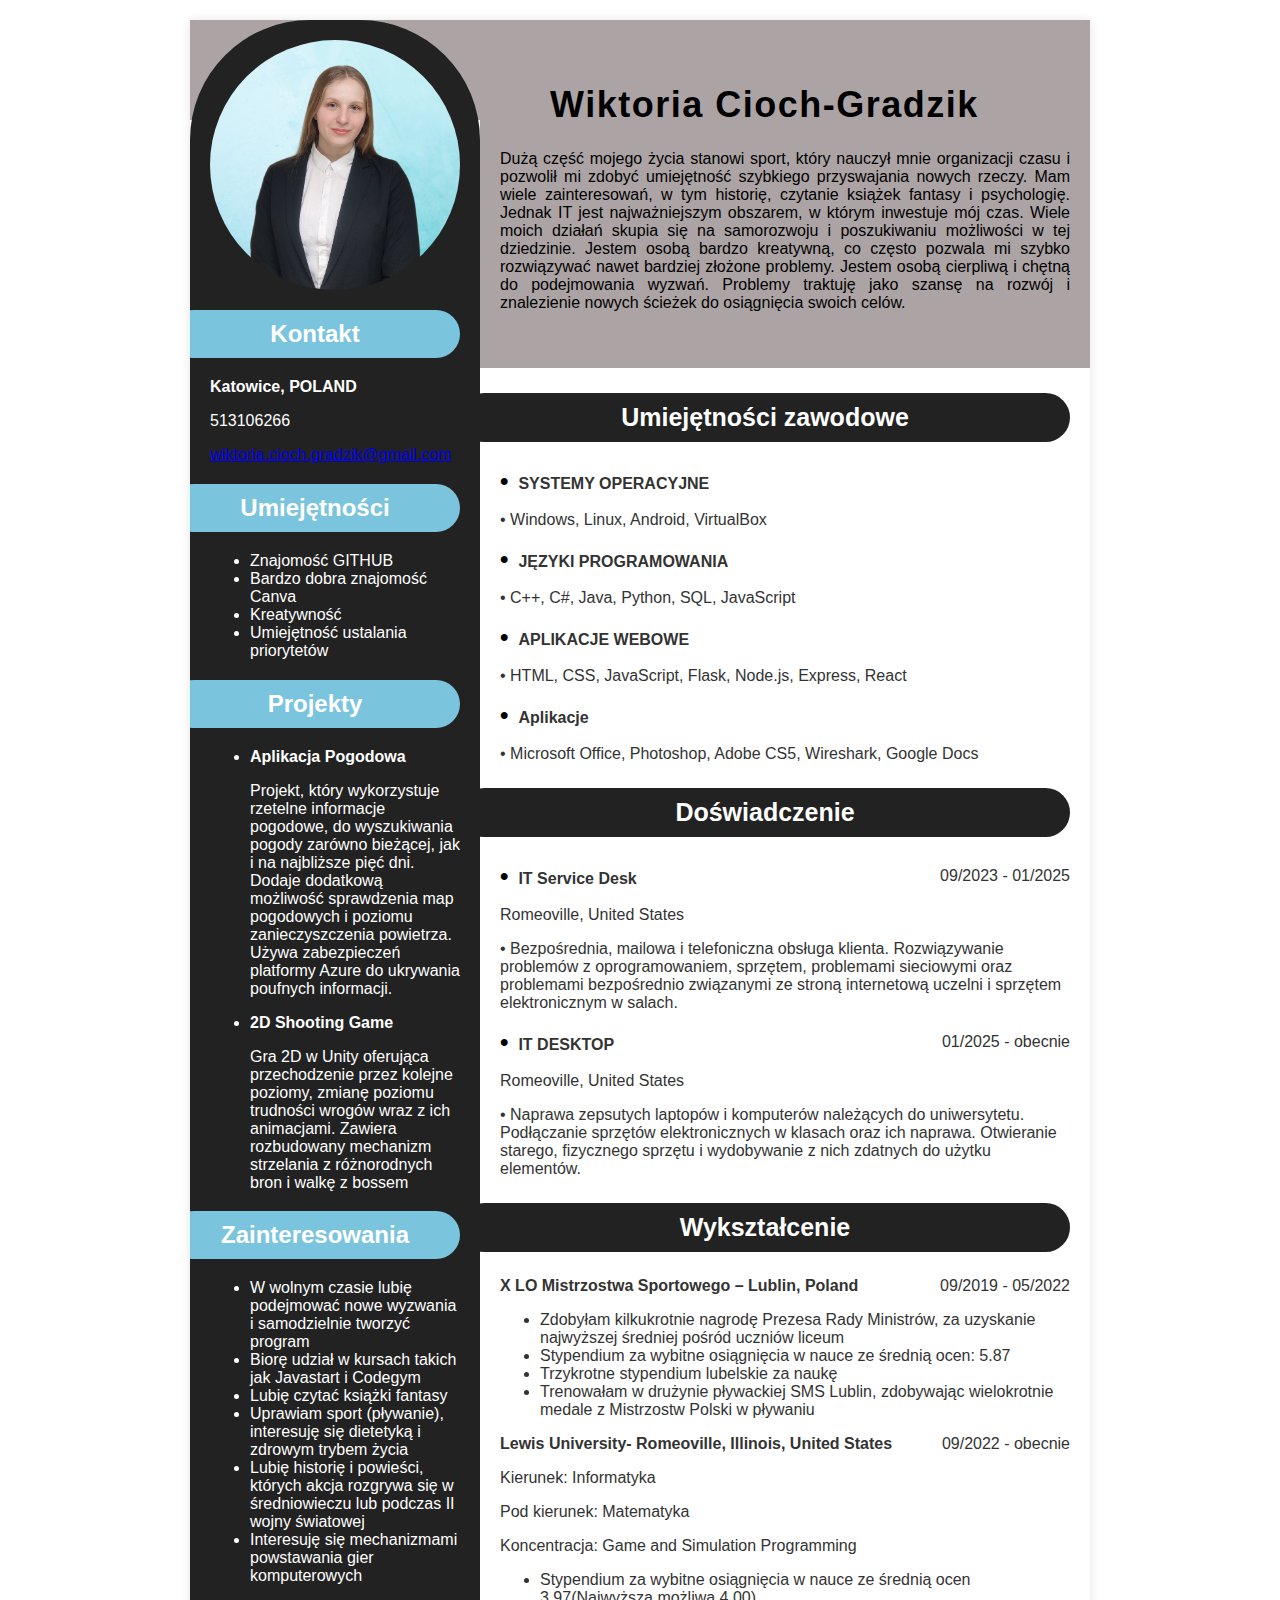
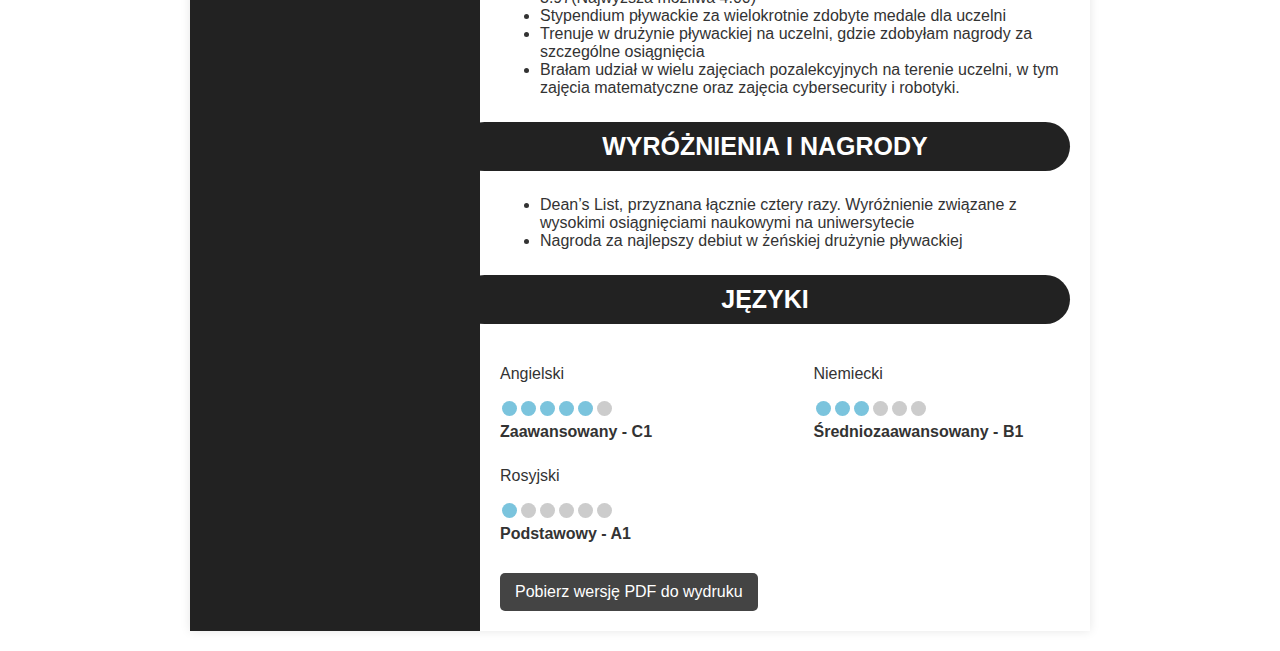
==== index.html @ f5f0afce "Rename main.html to index.html" ====
<!DOCTYPE html>
<html lang="pl">
<head>
    <meta charset="UTF-8">
    <meta name="viewport" content="width=device-width, initial-scale=1.0">
    <title>CV - Wiktoria Cioch-Gradzik</title>
    <link rel="stylesheet" href="styles.css">
</head>
<body>
    <div class="cv-container">
        <aside class="sidebar">
            <div class="photo"></div>
            <section class="contact">
                <h2>Kontakt</h2>
                <p><strong>Katowice, POLAND</strong></p>
                <p>513106266</p>
                <p><a href="wiktoria.cioch.gradzik@gmail.com">wiktoria.cioch.gradzik@gmail.com</a></p>
            </section>
            <section class="skills">
                <h2>Umiejętności</h2>
                <ul>
                    <li>Znajomość GITHUB</li>
                    <li>Bardzo dobra znajomość Canva</li>
                    <li>Kreatywność</li>
                    <li>Umiejętność ustalania priorytetów</li>
                </ul>
            </section>
            <section class="projects">
                <h2>Projekty</h2>
                <ul>
                    <li>Aplikacja Pogodowa</li>
                    <p>Projekt, który wykorzystuje rzetelne informacje pogodowe, do wyszukiwania pogody zarówno bieżącej, jak i na najbliższe pięć dni. 
                        Dodaje dodatkową możliwość sprawdzenia map pogodowych i poziomu zanieczyszczenia powietrza. Używa zabezpieczeń platformy Azure 
                        do ukrywania poufnych informacji.</p>
                    <li>2D Shooting Game</li>
                    <p>Gra 2D w Unity oferująca przechodzenie przez kolejne poziomy, zmianę poziomu trudności wrogów wraz z ich animacjami. 
                        Zawiera rozbudowany mechanizm strzelania z różnorodnych bron i walkę z bossem</p>
                    
                </ul>
            </section>
            <section class="interest">
                <h2>Zainteresowania</h2>
                <ul>
                    <li>W wolnym czasie lubię podejmować nowe wyzwania i samodzielnie tworzyć program</li>
                    <li>Biorę udział w kursach takich jak Javastart i Codegym</li>
                    <li>Lubię czytać książki fantasy</li>
                    <li>Uprawiam sport (pływanie), interesuję się dietetyką i zdrowym trybem życia</li>
                    <li>Lubię historię i powieści, których akcja rozgrywa się w średniowieczu lub podczas II wojny światowej</li>
                    <li>Interesuję się mechanizmami powstawania gier komputerowych</li>
                </ul>
            </section>
        </aside>
        <main class="content">
            <header>
                <h1>Wiktoria Cioch-Gradzik</h1>
                <p>Dużą część mojego życia stanowi sport, który nauczył mnie organizacji czasu i pozwolił mi zdobyć umiejętność szybkiego przyswajania nowych rzeczy. Mam wiele zainteresowań, w tym historię, czytanie książek fantasy i psychologię. Jednak IT jest najważniejszym obszarem, w którym inwestuje mój czas. 
                    Wiele moich działań skupia się na samorozwoju i poszukiwaniu możliwości w tej dziedzinie. Jestem osobą bardzo kreatywną, co często pozwala mi szybko rozwiązywać nawet bardziej złożone problemy. Jestem osobą cierpliwą i chętną do podejmowania wyzwań. Problemy traktuję jako szansę 
                    na rozwój i znalezienie nowych ścieżek do osiągnięcia swoich celów. 
                </p>
            </header>
            <section class="wskills">
                <h3>Umiejętności zawodowe</h3>
                <p><strong>SYSTEMY OPERACYJNE</strong></p>
                <p>• Windows, Linux, Android, VirtualBox</p>
                <p><strong>JĘZYKI PROGRAMOWANIA</strong></p>
                <p>• C++, C#, Java, Python, SQL, JavaScript</p>
                <p><strong>APLIKACJE WEBOWE</strong></p>
                <p>• HTML, CSS, JavaScript, Flask, Node.js, Express, React</p>
                <p><strong>Aplikacje</strong></p>
                <p>• Microsoft Office, Photoshop, Adobe CS5, Wireshark, Google Docs</p>
            </section>
            <section class="experience">
                <h3>Doświadczenie</h3>
                <p><strong>IT Service Desk</strong> <span class="date">09/2023 - 01/2025</span></p>
                <p>Romeoville, United States</p>
                <p>• Bezpośrednia, mailowa i telefoniczna obsługa klienta. Rozwiązywanie problemów z oprogramowaniem, sprzętem, problemami sieciowymi oraz problemami 
                    bezpośrednio związanymi ze stroną internetową uczelni i sprzętem elektronicznym w salach.</p>
                <p><strong>IT DESKTOP</strong> <span class="date">01/2025 - obecnie</span></p>
                <p>Romeoville, United States</p>
                <p>• Naprawa zepsutych laptopów i komputerów należących do uniwersytetu. Podłączanie sprzętów elektronicznych 
                    w klasach oraz ich naprawa. Otwieranie starego, fizycznego sprzętu i wydobywanie z nich zdatnych do użytku elementów.</p>
            </section>
            <section class="education">
                <h3>Wykształcenie</h3>
                <p><strong>X LO Mistrzostwa Sportowego – Lublin, Poland</strong> <span class="date">09/2019 - 05/2022</span></p>
                <ul>
                    <li>Zdobyłam kilkukrotnie nagrodę Prezesa Rady Ministrów, za uzyskanie najwyższej średniej pośród uczniów liceum</li>
                    <li>Stypendium za wybitne osiągnięcia w nauce ze średnią ocen: 5.87</li>
                    <li>Trzykrotne stypendium lubelskie za naukę</li>
                    <li>Trenowałam w drużynie pływackiej SMS Lublin, zdobywając wielokrotnie medale z Mistrzostw Polski w pływaniu</li>
                </ul>
                <p><strong>Lewis University- Romeoville, Illinois, United States</strong> <span class="date">09/2022 - obecnie</span></p>
                <p>Kierunek: Informatyka</p>
                <p>Pod kierunek: Matematyka</p>
                <p>Koncentracja: Game and Simulation Programming</p>
                <ul>
                    <li>Stypendium za wybitne osiągnięcia w nauce ze średnią ocen 3.97(Najwyższa możliwa 4.00)</li>
                    <li>Stypendium pływackie za wielokrotnie zdobyte medale dla uczelni</li>
                    <li>Trenuje w drużynie pływackiej na uczelni, gdzie zdobyłam nagrody za szczególne osiągnięcia</li>
                    <li>Brałam udział w wielu zajęciach pozalekcyjnych na terenie uczelni, w tym zajęcia matematyczne oraz zajęcia cybersecurity i robotyki.</li>
                </ul>
            </section>
            <section class="awards">
                <h3>WYRÓŻNIENIA I NAGRODY</h3>
                <ul>
                    <li>Dean’s List, przyznana łącznie cztery razy. Wyróżnienie związane z wysokimi osiągnięciami naukowymi na uniwersytecie </li>
                    <li>Nagroda za najlepszy debiut w żeńskiej drużynie pływackiej</li>
                </ul>
            </section>
            <section class="languages">
                <h3>JĘZYKI</h3>
                <div class="language-section">
                    <div class="language">
                        <p>Angielski</p>
                        <div class="proficiency">
                            <div class="dots">
                                <div class="dot filled"></div>
                                <div class="dot filled"></div>
                                <div class="dot filled"></div>
                                <div class="dot filled"></div>
                                <div class="dot filled"></div>
                                <div class="dot"></div>
                            </div>
                            <span>Zaawansowany - C1</span>
                        </div>
                    </div>
                    <div class="language">
                        <p>Niemiecki</p>
                        <div class="proficiency">
                            <div class="dots">
                                <div class="dot filled"></div>
                                <div class="dot filled"></div>
                                <div class="dot filled"></div>
                                <div class="dot"></div>
                                <div class="dot"></div>
                                <div class="dot"></div>
                            </div>
                            <span>Średniozaawansowany - B1</span>
                        </div>
                    </div>
                    <div class="language">
                        <p>Rosyjski<p>
                        <div class="proficiency">
                            <div class="dots">
                                <div class="dot filled"></div>
                                <div class="dot"></div>
                                <div class="dot"></div>
                                <div class="dot"></div>
                                <div class="dot"></div>
                                <div class="dot"></div>
                            </div>
                            <span>Podstawowy - A1</span>
                        </div>
                    </div>
                </div>
            </section>
            <a href="cv1.pdf" download class="download-pdf">Pobierz wersję PDF do wydruku</a>
        </main>
    </div>
</body>
</html>
---- styles.css ----
body {
    font-family: Arial, sans-serif;
    background-color: #ffffff;
    color: #333;
    margin: 0;
    padding: 0;
}
header {
    background-color: #aca4a4; 
    color: rgb(0, 0, 0); 
    padding: 40px 20px; 
    text-align: center;
    width: calc(100% + 40px); 
    margin: -20px 20px 20px -20px; 
    box-sizing: border-box; 
    text-align: justify;
}

header h1 {
    font-family: Impact, fantasy, sans-serif;
    font-size: 36px; 
    font-weight: bold; 
    letter-spacing: 1.5px; 
    margin-left: 50px;
}

.cv-container {
    display: flex;
    max-width: 900px;
    margin: 20px auto;
    background: #ffffff; /* Ustawienie tła na taki sam kolor jak header */
    box-shadow: 0 0 10px rgba(0, 0, 0, 0.1);
    position: relative;
    overflow: hidden;
}

.cv-container::after {
    content: '';
    position: absolute;
    top: 0;
    left: 0;
    width: 35%; 
    height: 100px; 
    background-color: #aca4a4; 
    z-index: 1; 
}


.sidebar {
    background: #222;
    color: white;
    padding: 20px;
    width: 30%;
    border-top-left-radius: 120px; 
    border-top-right-radius: 120px;
    position: relative; 
    z-index: 2; 
}


.photo {
    width: 250px; 
    height: 250px; 
    background: #ccc url('zpo.png') no-repeat center center;
    background-size: cover;
    border-radius: 50%; 
    margin: 0 auto 20px;
    display: block;
}

h2 {
    background: #7bc4dd;
    color: white;
    padding: 10px;
    border-radius: 30px;
    text-align: center;
    margin-left: -40px;
}

h3 {
    background: #222;
    color: white;
    padding: 10px;
    border-radius: 30px;
    text-align: center;
    font-size: 25px;
    margin-left: -40px;
}

.content {
    padding: 20px;
    width: 70%;
}
.experience p {
    display: flex;
    justify-content: space-between;
    align-items: center;
}

.experience p strong {
    flex-grow: 1;
    max-width: 70%;
}
.experience p strong::before {
    content: "•";  
    font-size: 1.5em;  
    color: black;  
    margin-right: 10px;  
}
.wskills p strong {
    flex-grow: 1;
    max-width: 70%;
}
.wskills p strong::before {
    content: "•";  
    font-size: 1.5em;  
    color: black;  
    margin-right: 10px;  
}
.education p {
    display: flex;
    justify-content: space-between;
    align-items: center;
}
.education p strong {
    flex-grow: 1;
    max-width: 70%;
}
.date {
    flex-shrink: 0;
    text-align: right;
    white-space: nowrap;
    margin-left: auto;
}

.download-pdf {
    display: inline-block;
    margin-top: 20px;
    padding: 10px 15px;
    background: #444;
    color: white;
    text-decoration: none;
    border-radius: 5px;
}

a:hover {
    background: #4dc6c0;
}
.language-section {
    display: flex;
    flex-wrap: wrap;
    justify-content: space-between;
}
.projects li{
    font-weight: bold; 
}


.language {
    width: 45%;
    margin-bottom: 10px;
}

.language h3 {
    margin: 0;
    font-size: 18px;
}

.proficiency {
    display: flex;
    flex-direction: column;
    align-items: flex-start;
    margin-top: 5px;
}



.dots {
    display: flex;
    margin-bottom: 5px;
}

.dot {
    width: 15px;
    height: 15px;
    margin: 2px;
    border-radius: 50%;
    background: #ccc; /
}

.dot.filled {
    background: #7bc4dd; 
}
.proficiency span {
    font-weight: bold;
    text-align: left;
}
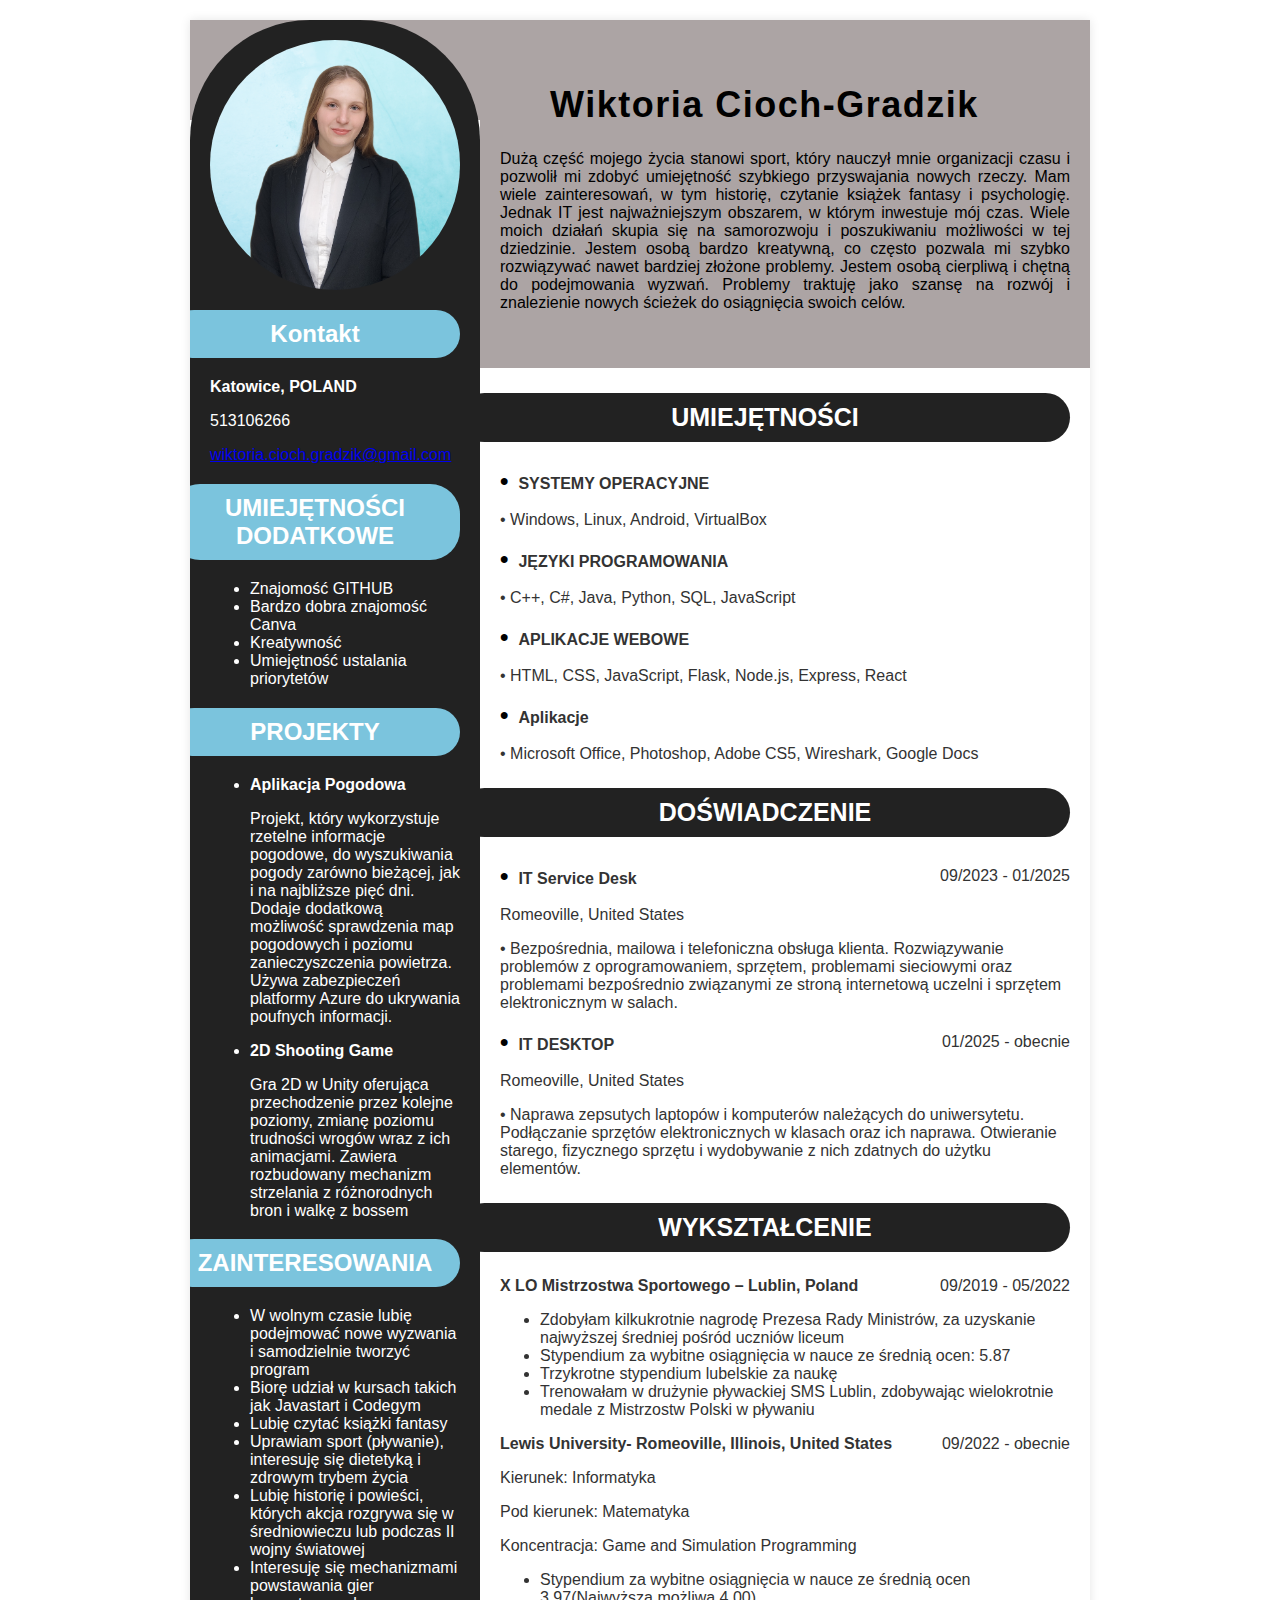
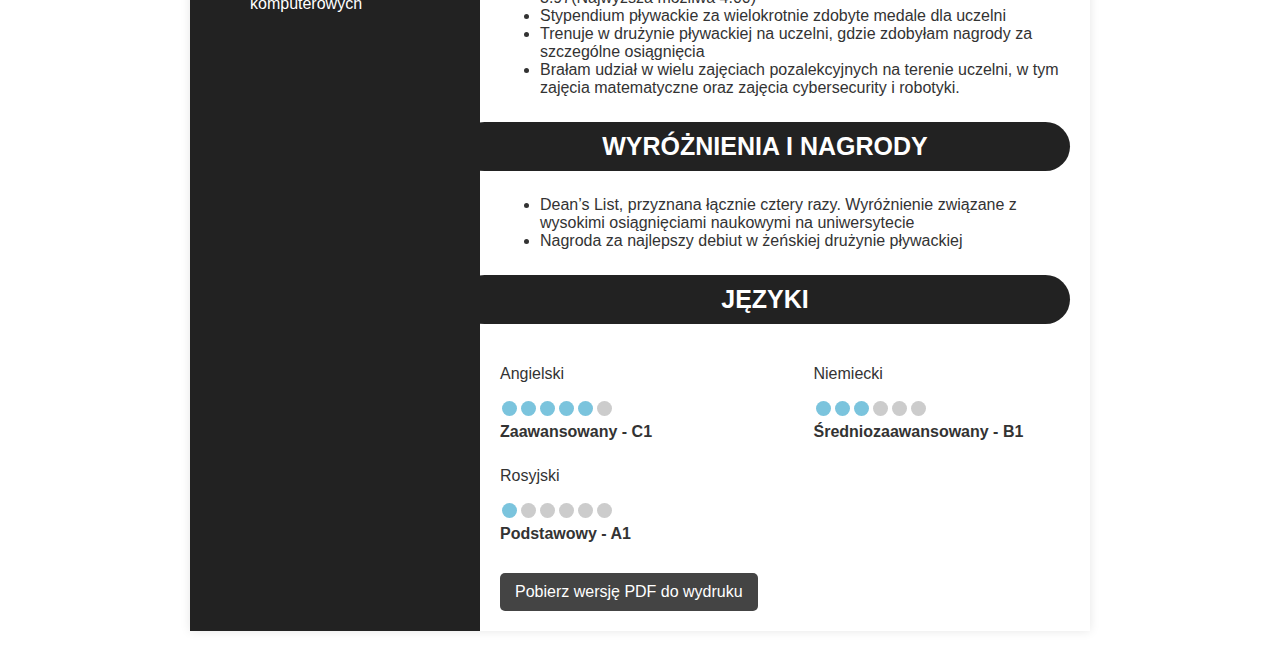
==== commit 6cbdfad4: "Updated code" ====
--- a/index.html
+++ b/index.html
@@ -17,7 +17,7 @@
                 <p><a href="wiktoria.cioch.gradzik@gmail.com">wiktoria.cioch.gradzik@gmail.com</a></p>
             </section>
             <section class="skills">
-                <h2>Umiejętności</h2>
+                <h2>UMIEJĘTNOŚCI DODATKOWE</h2>
                 <ul>
                     <li>Znajomość GITHUB</li>
                     <li>Bardzo dobra znajomość Canva</li>
@@ -26,7 +26,7 @@
                 </ul>
             </section>
             <section class="projects">
-                <h2>Projekty</h2>
+                <h2>PROJEKTY</h2>
                 <ul>
                     <li>Aplikacja Pogodowa</li>
                     <p>Projekt, który wykorzystuje rzetelne informacje pogodowe, do wyszukiwania pogody zarówno bieżącej, jak i na najbliższe pięć dni. 
@@ -39,7 +39,7 @@
                 </ul>
             </section>
             <section class="interest">
-                <h2>Zainteresowania</h2>
+                <h2>ZAINTERESOWANIA</h2>
                 <ul>
                     <li>W wolnym czasie lubię podejmować nowe wyzwania i samodzielnie tworzyć program</li>
                     <li>Biorę udział w kursach takich jak Javastart i Codegym</li>
@@ -59,7 +59,7 @@
                 </p>
             </header>
             <section class="wskills">
-                <h3>Umiejętności zawodowe</h3>
+                <h3>UMIEJĘTNOŚCI</h3>
                 <p><strong>SYSTEMY OPERACYJNE</strong></p>
                 <p>• Windows, Linux, Android, VirtualBox</p>
                 <p><strong>JĘZYKI PROGRAMOWANIA</strong></p>
@@ -70,7 +70,7 @@
                 <p>• Microsoft Office, Photoshop, Adobe CS5, Wireshark, Google Docs</p>
             </section>
             <section class="experience">
-                <h3>Doświadczenie</h3>
+                <h3>DOŚWIADCZENIE</h3>
                 <p><strong>IT Service Desk</strong> <span class="date">09/2023 - 01/2025</span></p>
                 <p>Romeoville, United States</p>
                 <p>• Bezpośrednia, mailowa i telefoniczna obsługa klienta. Rozwiązywanie problemów z oprogramowaniem, sprzętem, problemami sieciowymi oraz problemami 
@@ -81,7 +81,7 @@
                     w klasach oraz ich naprawa. Otwieranie starego, fizycznego sprzętu i wydobywanie z nich zdatnych do użytku elementów.</p>
             </section>
             <section class="education">
-                <h3>Wykształcenie</h3>
+                <h3>WYKSZTAŁCENIE</h3>
                 <p><strong>X LO Mistrzostwa Sportowego – Lublin, Poland</strong> <span class="date">09/2019 - 05/2022</span></p>
                 <ul>
                     <li>Zdobyłam kilkukrotnie nagrodę Prezesa Rady Ministrów, za uzyskanie najwyższej średniej pośród uczniów liceum</li>
@@ -158,4 +158,4 @@
         </main>
     </div>
 </body>
-</html>
+</html>--- a/styles.css
+++ b/styles.css
@@ -5,6 +5,7 @@
     margin: 0;
     padding: 0;
 }
+
 header {
     background-color: #aca4a4; 
     color: rgb(0, 0, 0); 
@@ -28,7 +29,7 @@
     display: flex;
     max-width: 900px;
     margin: 20px auto;
-    background: #ffffff; /* Ustawienie tła na taki sam kolor jak header */
+    background: #ffffff;
     box-shadow: 0 0 10px rgba(0, 0, 0, 0.1);
     position: relative;
     overflow: hidden;
@@ -45,7 +46,6 @@
     z-index: 1; 
 }
 
-
 .sidebar {
     background: #222;
     color: white;
@@ -56,7 +56,6 @@
     position: relative; 
     z-index: 2; 
 }
-
 
 .photo {
     width: 250px; 
@@ -91,6 +90,7 @@
     padding: 20px;
     width: 70%;
 }
+
 .experience p {
     display: flex;
     justify-content: space-between;
@@ -101,31 +101,37 @@
     flex-grow: 1;
     max-width: 70%;
 }
+
 .experience p strong::before {
     content: "•";  
     font-size: 1.5em;  
     color: black;  
     margin-right: 10px;  
 }
+
 .wskills p strong {
     flex-grow: 1;
     max-width: 70%;
 }
+
 .wskills p strong::before {
     content: "•";  
     font-size: 1.5em;  
     color: black;  
     margin-right: 10px;  
 }
+
 .education p {
     display: flex;
     justify-content: space-between;
     align-items: center;
 }
+
 .education p strong {
     flex-grow: 1;
     max-width: 70%;
 }
+
 .date {
     flex-shrink: 0;
     text-align: right;
@@ -146,15 +152,16 @@
 a:hover {
     background: #4dc6c0;
 }
+
 .language-section {
     display: flex;
     flex-wrap: wrap;
     justify-content: space-between;
 }
-.projects li{
+
+.projects li {
     font-weight: bold; 
 }
-
 
 .language {
     width: 45%;
@@ -172,8 +179,6 @@
     align-items: flex-start;
     margin-top: 5px;
 }
-
-
 
 .dots {
     display: flex;
@@ -185,13 +190,64 @@
     height: 15px;
     margin: 2px;
     border-radius: 50%;
-    background: #ccc; /
+    background: #ccc; 
 }
 
 .dot.filled {
     background: #7bc4dd; 
 }
+
 .proficiency span {
     font-weight: bold;
     text-align: left;
+}
+
+/* Responsywne style dla telefonów */
+@media (max-width: 767px) {
+    .cv-container {
+        flex-direction: column; /* Zmiana układu na kolumnowy */
+    }
+
+    .sidebar, .content {
+        width: 100%; /* Pełna szerokość na telefonach */
+    }
+
+    .photo {
+        width: 150px; /* Mniejsza szerokość zdjęcia */
+        height: 150px; /* Mniejsza wysokość zdjęcia */
+    }
+
+    header h1 {
+        font-size: 24px; /* Mniejszy rozmiar czcionki */
+        margin-left: 0; /* Usunięcie marginesu */
+    }
+
+    .sidebar {
+        border-radius: 0; /* Usunięcie zaokrąglonych rogów */
+    }
+
+    .language {
+        width: 100%; /* Pełna szerokość sekcji języków */
+    }
+
+    .download-pdf {
+        width: 100%; /* Pełna szerokość przycisku */
+        text-align: center; /* Wyśrodkowanie tekstu */
+    }
+}
+
+/* Responsywne style dla tabletów */
+@media (min-width: 768px) and (max-width: 1024px) {
+    .cv-container {
+        max-width: 90%; /* Zmniejszenie maksymalnej szerokości */
+    }
+
+    .photo {
+        width: 200px; /* Średnia szerokość zdjęcia */
+        height: 200px; /* Średnia wysokość zdjęcia */
+    }
+
+    header h1 {
+        font-size: 28px; /* Średni rozmiar czcionki */
+    }
 }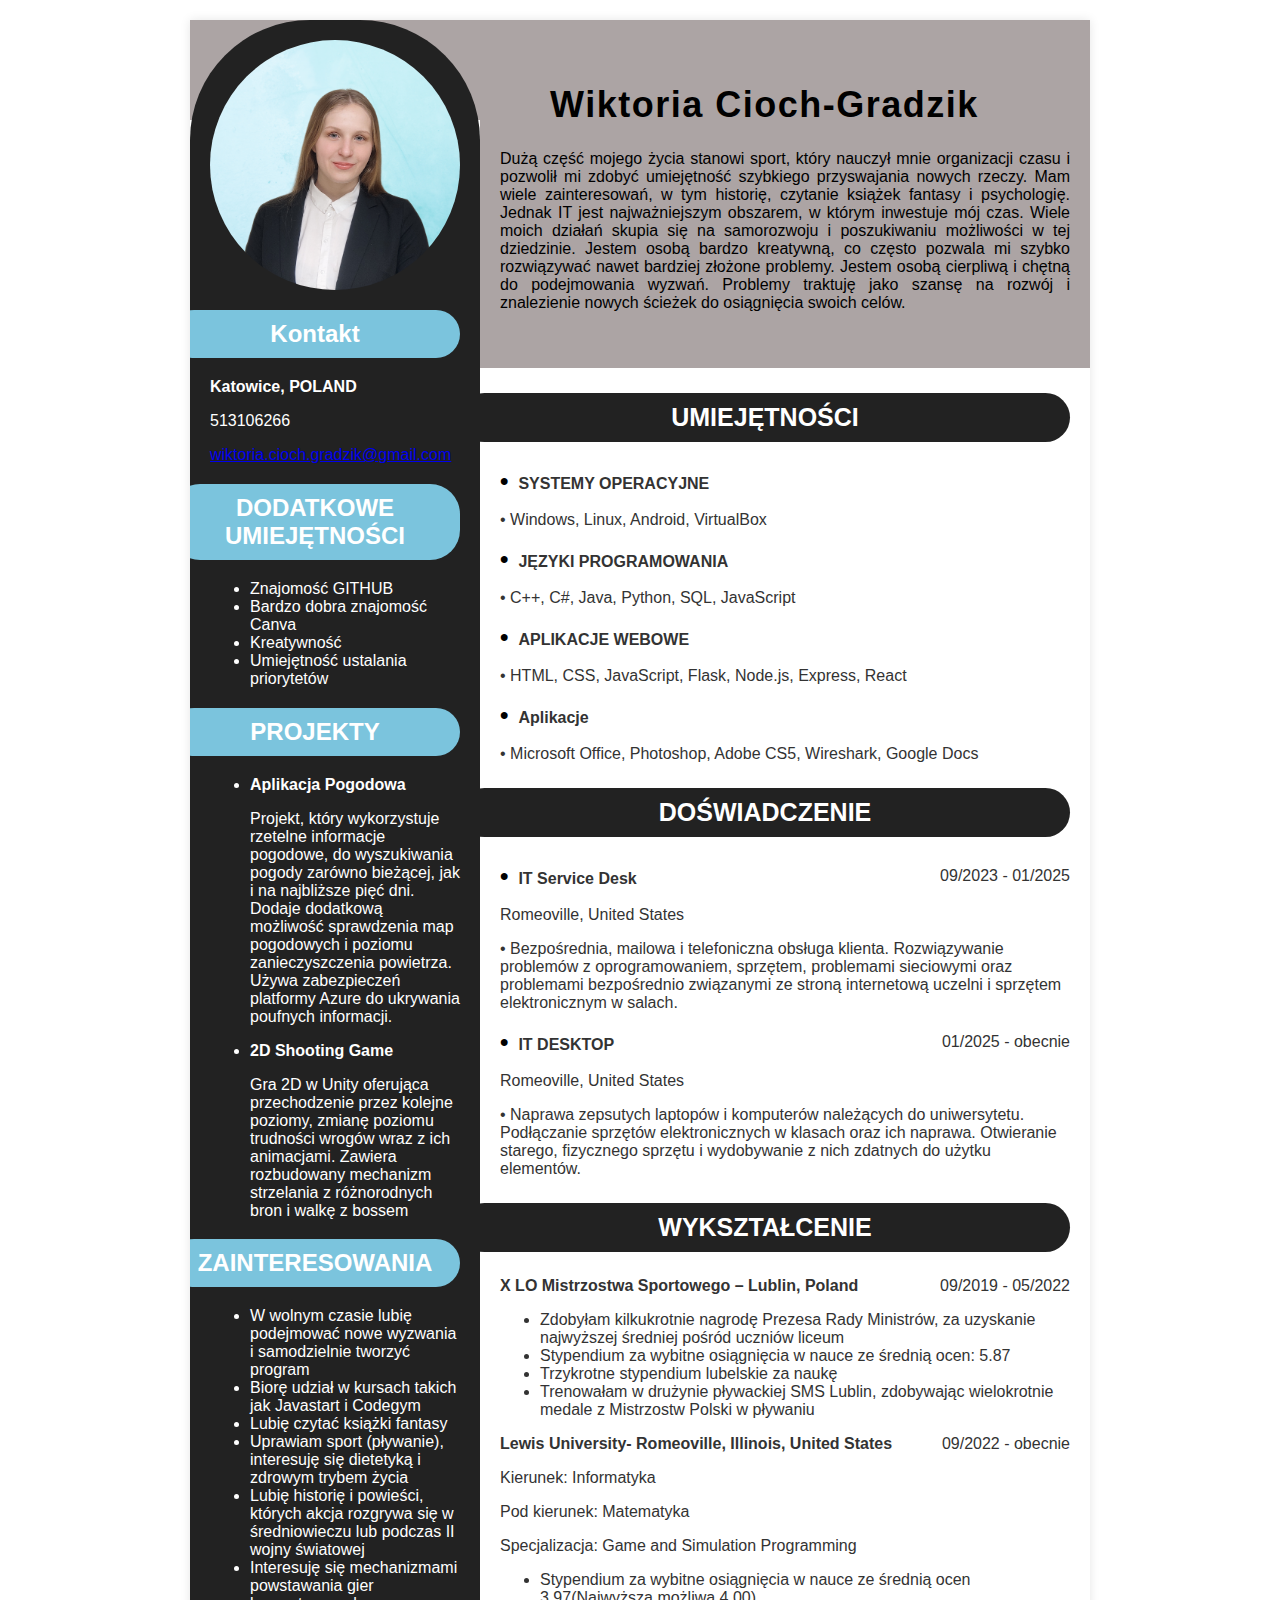
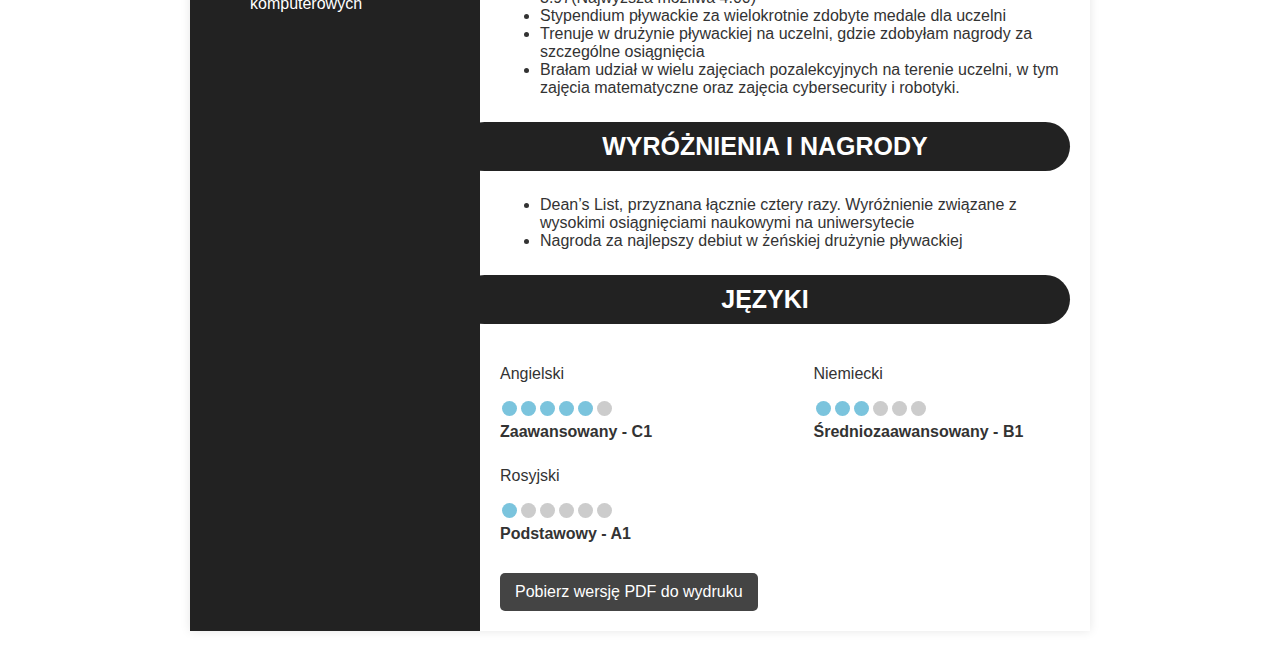
==== commit 537b64d1: "Updated code" ====
--- a/index.html
+++ b/index.html
@@ -17,7 +17,7 @@
                 <p><a href="wiktoria.cioch.gradzik@gmail.com">wiktoria.cioch.gradzik@gmail.com</a></p>
             </section>
             <section class="skills">
-                <h2>UMIEJĘTNOŚCI DODATKOWE</h2>
+                <h2>DODATKOWE UMIEJĘTNOŚCI</h2>
                 <ul>
                     <li>Znajomość GITHUB</li>
                     <li>Bardzo dobra znajomość Canva</li>
@@ -92,7 +92,7 @@
                 <p><strong>Lewis University- Romeoville, Illinois, United States</strong> <span class="date">09/2022 - obecnie</span></p>
                 <p>Kierunek: Informatyka</p>
                 <p>Pod kierunek: Matematyka</p>
-                <p>Koncentracja: Game and Simulation Programming</p>
+                <p>Specjalizacja: Game and Simulation Programming</p>
                 <ul>
                     <li>Stypendium za wybitne osiągnięcia w nauce ze średnią ocen 3.97(Najwyższa możliwa 4.00)</li>
                     <li>Stypendium pływackie za wielokrotnie zdobyte medale dla uczelni</li>
--- a/styles.css
+++ b/styles.css
@@ -204,35 +204,49 @@
 
 /* Responsywne style dla telefonów */
 @media (max-width: 767px) {
+    body {
+        overflow-x: auto; /* Przewijanie poziome dla całej strony */
+        min-width: 1400px; /* Zwiększona minimalna szerokość strony */
+        padding-right: 70px; /* Więcej paddingu po prawej stronie */
+    }
+
     .cv-container {
-        flex-direction: column; /* Zmiana układu na kolumnowy */
-    }
-
-    .sidebar, .content {
-        width: 100%; /* Pełna szerokość na telefonach */
+        display: flex;
+        flex-direction: row; /* Dwie kolumny: sidebar i content */
+        min-width: 1400px; /* Zwiększona minimalna szerokość kontenera */
+        padding-right: 70px; /* Więcej paddingu po prawej stronie kontenera */
+    }
+
+    .sidebar {
+        width: 30%; /* Szerokość sidebara */
+        flex-shrink: 0; /* Zapobiega zmniejszaniu się sidebara */
+        padding-right: 20px; /* Dodanie paddingu po prawej stronie sidebara */
+    }
+
+    .content {
+        width: 70%; /* Szerokość głównej zawartości */
+        flex-shrink: 0; /* Zapobiega zmniejszaniu się contentu */
+        padding-right: 70px; /* Więcej paddingu po prawej stronie contentu */
+    }
+
+    header {
+        width: 100%; /* Header zajmuje całą szerokość contentu */
     }
 
     .photo {
-        width: 150px; /* Mniejsza szerokość zdjęcia */
-        height: 150px; /* Mniejsza wysokość zdjęcia */
-    }
-
-    header h1 {
-        font-size: 24px; /* Mniejszy rozmiar czcionki */
-        margin-left: 0; /* Usunięcie marginesu */
-    }
-
-    .sidebar {
-        border-radius: 0; /* Usunięcie zaokrąglonych rogów */
-    }
-
-    .language {
-        width: 100%; /* Pełna szerokość sekcji języków */
+        width: 300px; /* Szerokość zdjęcia */
+        height: 300px; /* Wysokość zdjęcia */
+        margin: 0 auto 20px; /* Wyśrodkowanie zdjęcia */
+    }
+
+    h2, h3 {
+        font-size: 16px; /* Mniejszy rozmiar czcionki na telefonach */
     }
 
     .download-pdf {
         width: 100%; /* Pełna szerokość przycisku */
         text-align: center; /* Wyśrodkowanie tekstu */
+        margin-top: 20px; /* Dodanie marginesu od góry */
     }
 }
 
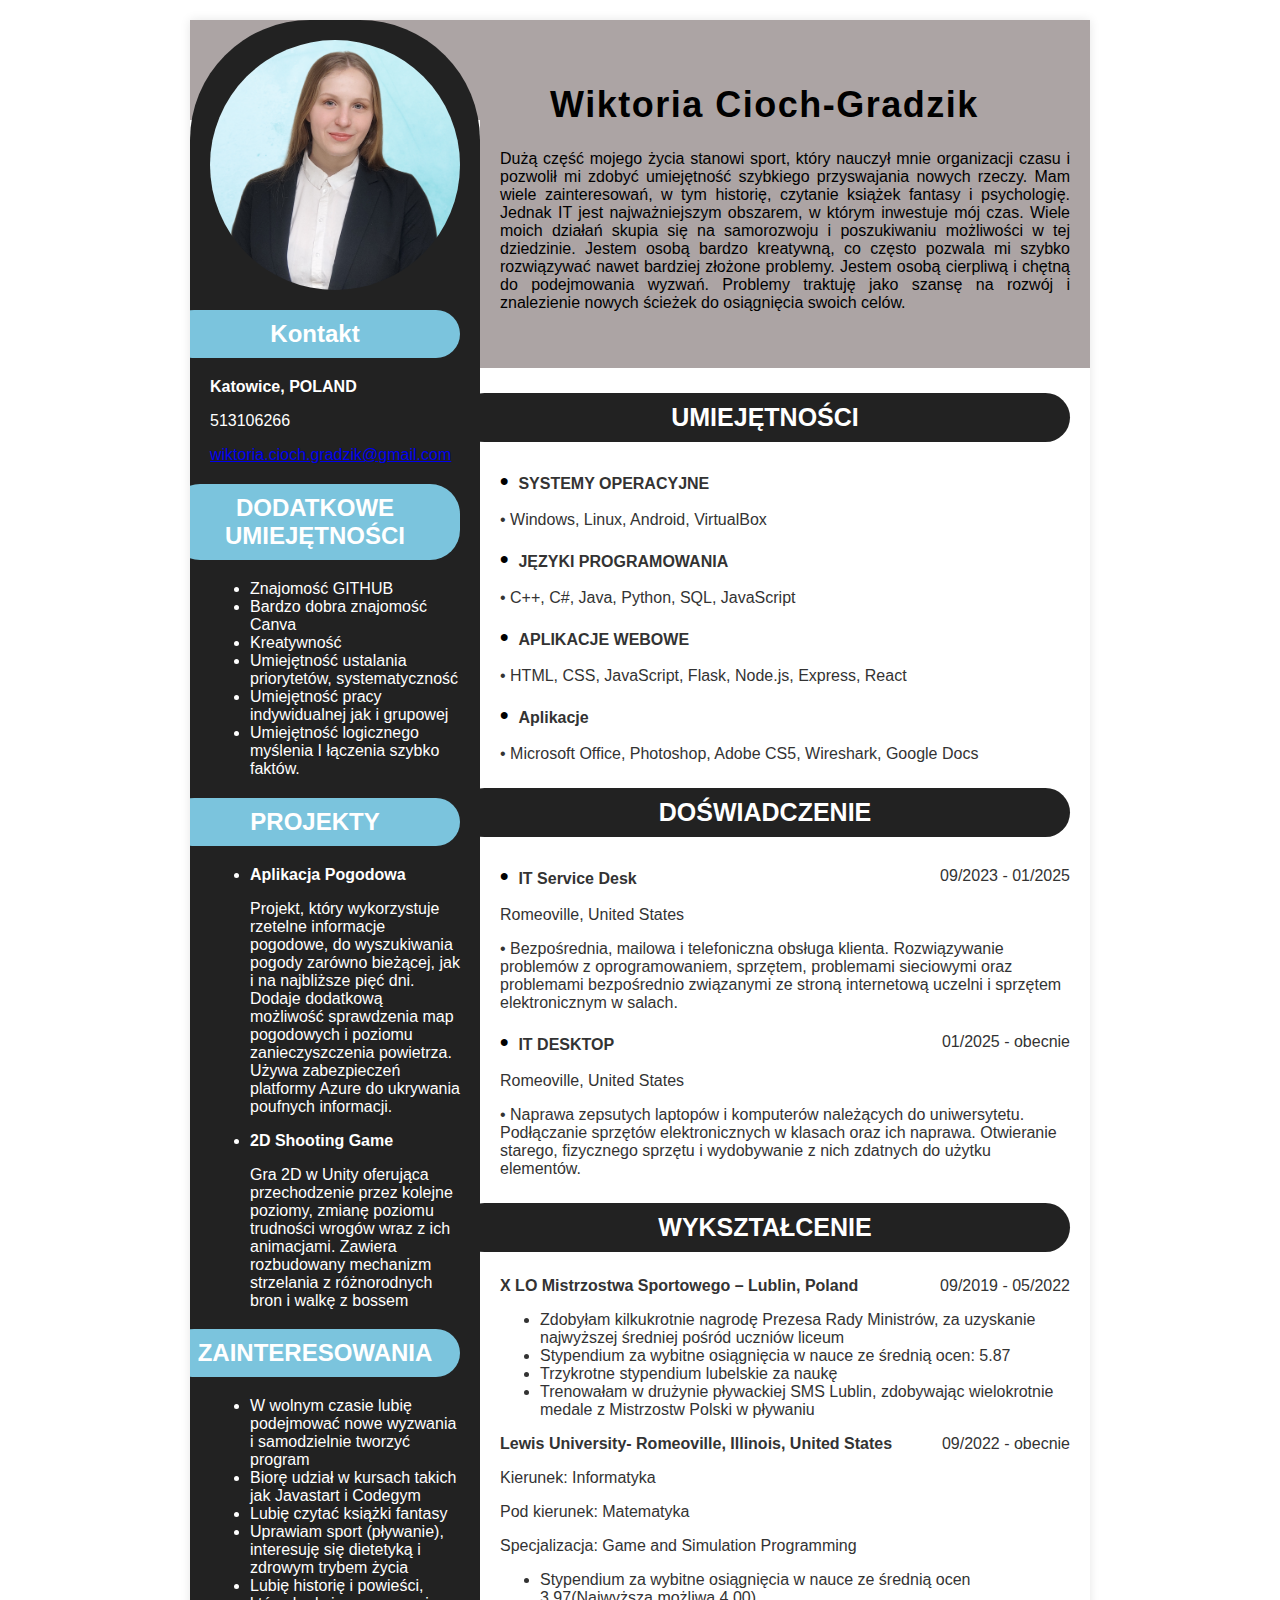
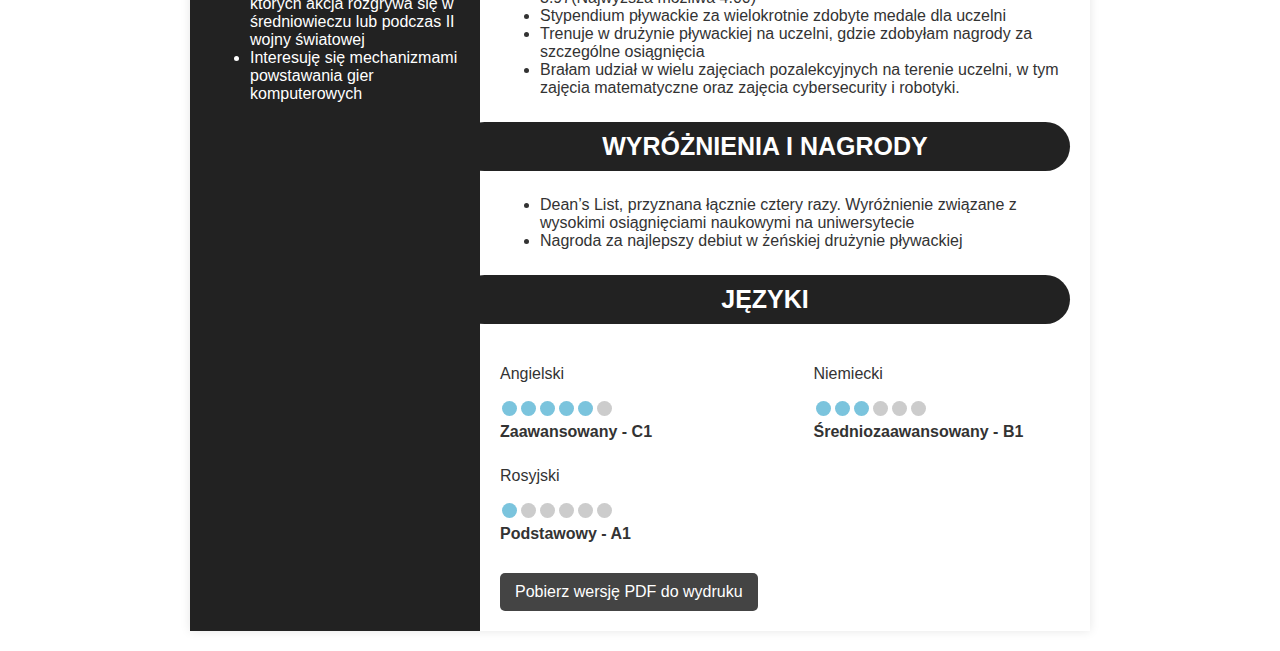
==== commit 536db5f6: "Updated code" ====
--- a/index.html
+++ b/index.html
@@ -22,7 +22,9 @@
                     <li>Znajomość GITHUB</li>
                     <li>Bardzo dobra znajomość Canva</li>
                     <li>Kreatywność</li>
-                    <li>Umiejętność ustalania priorytetów</li>
+                    <li>Umiejętność ustalania priorytetów, systematyczność</li>
+                    <li>Umiejętność pracy indywidualnej jak i grupowej</li>
+                    <li>Umiejętność logicznego myślenia I łączenia szybko faktów. </li>
                 </ul>
             </section>
             <section class="projects">
--- a/styles.css
+++ b/styles.css
@@ -234,8 +234,8 @@
     }
 
     .photo {
-        width: 300px; /* Szerokość zdjęcia */
-        height: 300px; /* Wysokość zdjęcia */
+        width: 400px; /* Szerokość zdjęcia */
+        height: 400px; /* Wysokość zdjęcia */
         margin: 0 auto 20px; /* Wyśrodkowanie zdjęcia */
     }
 
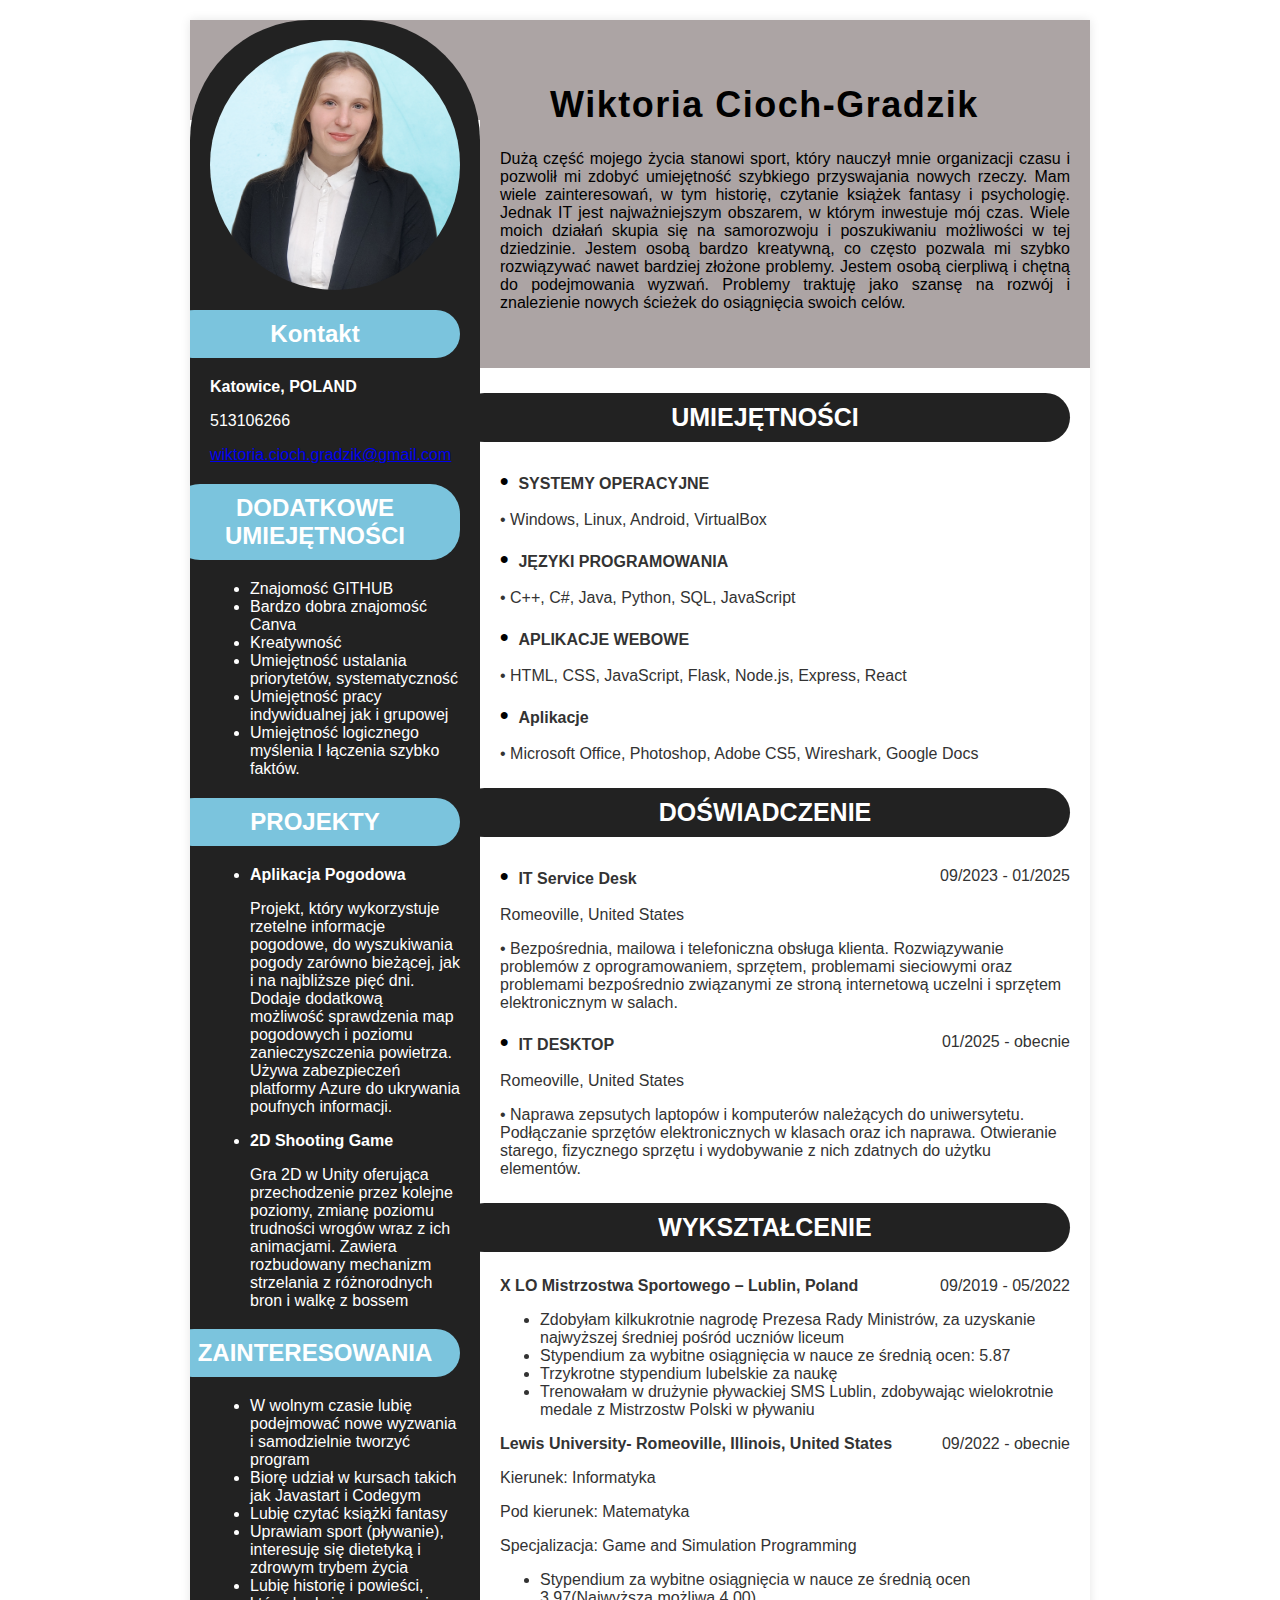
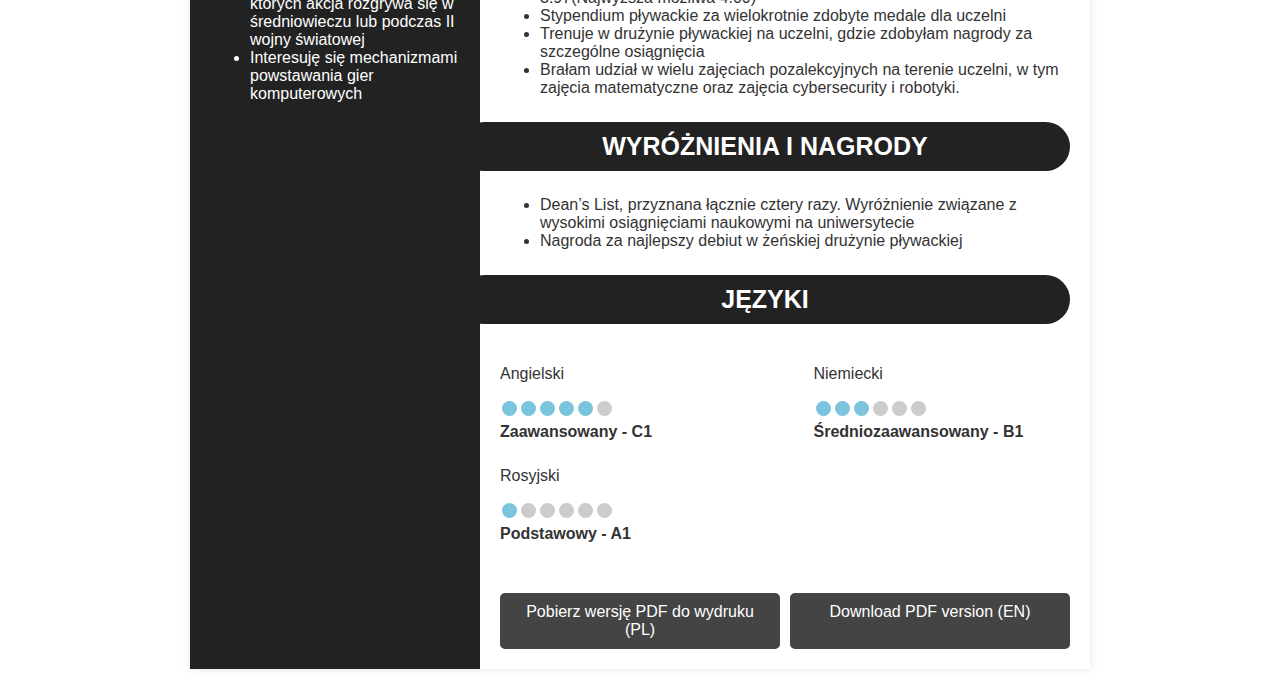
==== commit 2d32ee0d: "Updated code" ====
--- a/index.html
+++ b/index.html
@@ -156,7 +156,10 @@
                     </div>
                 </div>
             </section>
-            <a href="cv1.pdf" download class="download-pdf">Pobierz wersję PDF do wydruku</a>
+            <div class="download-buttons">
+                <a href="plcv.pdf" download class="download-pdf">Pobierz wersję PDF do wydruku (PL)</a>
+                <a href="engcv.pdf" download class="download-pdf">Download PDF version (EN)</a>
+            </div>
         </main>
     </div>
 </body>
--- a/styles.css
+++ b/styles.css
@@ -138,7 +138,11 @@
     white-space: nowrap;
     margin-left: auto;
 }
-
+.download-buttons {
+    display: flex;
+    gap: 10px; 
+    margin-top: 20px;
+}
 .download-pdf {
     display: inline-block;
     margin-top: 20px;
@@ -147,6 +151,8 @@
     color: white;
     text-decoration: none;
     border-radius: 5px;
+    flex: 1; 
+    text-align: center;
 }
 
 a:hover {
@@ -242,11 +248,12 @@
     h2, h3 {
         font-size: 16px; /* Mniejszy rozmiar czcionki na telefonach */
     }
+    .download-buttons {
+        flex-direction: column; /* Przyciski pod sobą na telefonach */
+    }
 
     .download-pdf {
         width: 100%; /* Pełna szerokość przycisku */
-        text-align: center; /* Wyśrodkowanie tekstu */
-        margin-top: 20px; /* Dodanie marginesu od góry */
     }
 }
 
